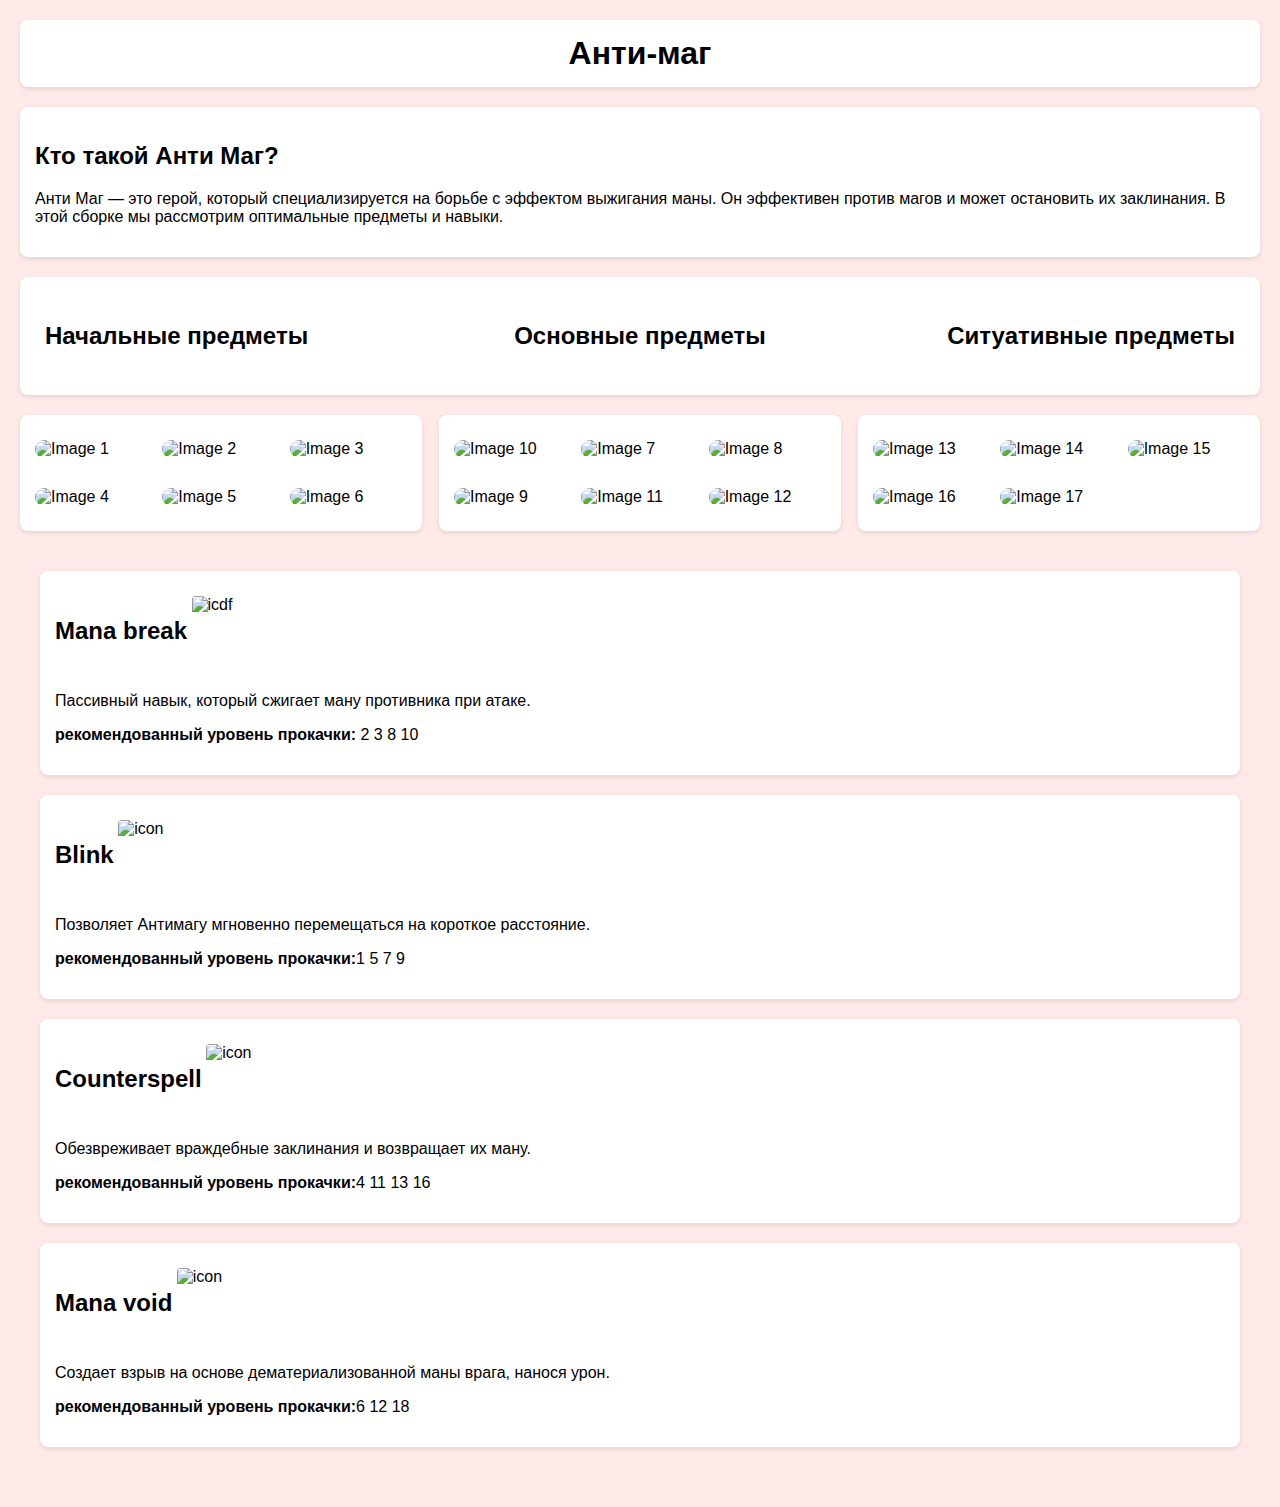
==== сайт И.Х/анти маг.html @ 43d50c34 "Add files via upload" ====
<!DOCTYPE html>
<html lang="ru">
<head>
    <meta charset="UTF-8">
    <meta name="viewport" content="width=device-width, initial-scale=1.0">
    <title>Dota 2 Персонажи</title>
    <link rel="stylesheet" href="игорь.css">
    <!DOCTYPE html>
<html lang="ru">
<head>
    <meta charset="UTF-8">
    <meta name="viewport" content="width=device-width, initial-scale=1.0">
    <title>Сборка на Анти Мага</title>
    <link rel="stylesheet" href="игорь.css">
</head>
<body>
    <main>
    </head>
    <body>
        <section>
        <h1 align="center">Анти-маг</h1>
        </section>
        <section>
            <h2>Кто такой Анти Маг?</h2>
            <p>Анти Маг — это герой, который специализируется на борьбе с эффектом выжигания маны. Он эффективен против магов и может остановить их заклинания. В этой сборке мы рассмотрим оптимальные предметы и навыки.</p>
        </section > 
        <section>
            <div class="textii">
                <h2 class="text left">Начальные предметы</h2>
                <h2 class="text">Основные предметы</h2>
                <h2 class="text right">Ситуативные предметы</h2>
                </div>
        </section>     
        <div class="container">
            <div class="section grid-section">
                <img src="C:\Users\Administrator\Desktop\предметы\Iron_Branch_icon.webp" alt="Image 1" class=rounded-image> 
                <img src="C:\Users\Administrator\Desktop\предметы\tango.jpg" alt="Image 2" class=rounded-image>
                <img src="C:\Users\Administrator\Desktop\предметы\Iron_Branch_icon.webp" alt="Image 3" class=rounded-image>
                <img src="C:\Users\Administrator\Desktop\предметы\quelling_blade.jpg" alt="Image 4" class=rounded-image>
                <img src="C:\Users\Administrator\Desktop\предметы\slippers_of_agility.jpg" alt="Image 5" class=rounded-image>
                <img src="C:\Users\Administrator\Desktop\предметы\circlet.jpg" alt="Image 6" class=rounded-image>
            </div>
    
            <div class="section grid-section">
                <img src="C:\Users\Administrator\Desktop\предметы\Power_Treads_icon.webp" alt="Image 10" class=rounded-image>
                <img src="C:\Users\Administrator\Desktop\предметы\Battle_Fury_icon.webp" alt="Image 7" class=rounded-image>
                <img src="C:\Users\Administrator\Desktop\предметы\Manta_Style_icon.webp" alt="Image 8" class=rounded-image>
                <img src="C:\Users\Administrator\Desktop\предметы\Butterfly_icon.webp" alt="Image 9" class=rounded-image>
                <img src="C:\Users\Administrator\Desktop\предметы\Abyssal_Blade_icon.webp" alt="Image 11" class=rounded-image>
                <img src="C:\Users\Administrator\Desktop\предметы\Satanic_icon.webp" alt="Image 12" class=rounded-image>
            </div>
    
            <div class="section grid-section">
                <img src="C:\Users\Administrator\Desktop\предметы\Black_King_Bar_icon.webp" alt="Image 13" class=rounded-image>
                <img src="C:\Users\Administrator\Desktop\предметы\Bloodthorn_icon.webp" alt="Image 14" class=rounded-image>
                <img src="C:\Users\Administrator\Desktop\предметы\Monkey_King_Bar_icon.webp" alt="Image 15" class=rounded-image>
                <img src="C:\Users\Administrator\Desktop\предметы\Eye_of_Skadi_icon.webp" alt="Image 16" class=rounded-image>
                <img src="C:\Users\Administrator\Desktop\предметы\Diffusal_Blade_1_icon.webp" alt="Image 17" class=rounded-image>
            </div>
        </div>
    </body>
   
    <main>
        <section class="skill">
            <div>
                <div>
                    <h2 href="#" style="display: inline-block; vertical-align: middle;">Mana break</h2>
                    <img src="C:\Users\Administrator\Desktop\скилы\anti-mage-mana-break-5003-e2b983b2a4dafdb832dec0306b87889b5d3cffd990d18e5765a8134739494f20.jpg" alt="icdf" style="display: inline-block; vertical-align: middle;" class=rounded-imagei>  
                  </div>                  
            <div>
                <p>Пассивный навык, который сжигает ману противника при атаке.</p>
            <p><strong>рекомендованный уровень прокачки:</strong> 2 3 8 10</p>
        </section>

        <section class="skill">
            <div>
                <div>
                    <h2 href="#" style="display: inline-block; vertical-align: middle;">Blink</h2>
                    <img src="C:\Users\Administrator\Desktop\скилы\anti-mage-blink-5004-745b6c2d072a9fb56014d744b5056380822033780791466b70503e24d34df56c.jpg" alt="icon" style="display: inline-block; vertical-align: middle;" class=rounded-imagei>  
                  </div>                  
            <div>
            <p>Позволяет Антимагу мгновенно перемещаться на короткое расстояние.</p>
            <p><strong>рекомендованный уровень прокачки:</strong>1 5 7 9</p>
        </section>

        <section class="skill">
            <div>
                <div>
                    <h2 href="#" style="display: inline-block; vertical-align: middle;">Counterspell</h2>
                    <img src="C:\Users\Administrator\Desktop\скилы\anti-mage-counterspell-7314-c2c625443923234101c214a38aa8522f26325a25565a0a32cb395bbbe1b6bc68.jpg" alt="icon" style="display: inline-block; vertical-align: middle;" class=rounded-imagei>  
                  </div>                  
            <div>
            <p>Обезвреживает враждебные заклинания и возвращает их ману.</p>
            <p><strong>рекомендованный уровень прокачки:</strong>4 11 13 16</p>
        </section>

        <section class="skill">
            <div>
                <div>
                    <h2 href="#" style="display: inline-block; vertical-align: middle;">Mana void</h2>
                    <img src="C:\Users\Administrator\Desktop\скилы\anti-mage-mana-void-5006-9c6561777fe749c8b52abd57004fcdb15a669fa418b0bda3d69225c762c1194d.jpg" alt="icon" style="display: inline-block; vertical-align: middle;" class=rounded-imagei>  
                  </div>                  
            <div>
            <p>Создает взрыв на основе дематериализованной маны врага, нанося урон.</p>
            <p><strong>рекомендованный уровень прокачки:</strong>6 12 18</p>
        </section>
    </main>
</body>
</html>
---- сайт И.Х/игорь.css ----
body {
    font-family: Arial, sans-serif;
    margin: 0;
    padding: 0;
    background-color: #ffe9e9;
}

header {
    background: #333;
    color: #fff;
    padding: 20px 0;
    text-align: center;
    margin-bottom: 2000ppx;
}

h1 {
    margin: 0;
}

main {
    padding: 20px;
}

section {
    margin-bottom: 20px;
    background: #ffffff;
    padding: 15px;
    border-radius: 8px;
    box-shadow: 0 2px 5px rgba(0, 0, 0, 0.1);
    .rounded-image {
        border-radius: 15px; /* Здесь задается радиус скругления */
        width: 100px; /* Устанавливаем ширину изображения */
        height: auto; /* Поддерживаем пропорции изображения */
    }
}
    .grid-section {
        margin-bottom: 20px;
        background: #ffffff;
        padding: 15px;
        border-radius: 8px;
        box-shadow: 0 2px 5px rgba(0, 0, 0, 0.1);
        .rounded-image {
            border-radius: 15px; /* Здесь задается радиус скругления */
            width: 100px; /* Устанавливаем ширину изображения */
            height: auto; /* Поддерживаем пропорции изображения */
            header {
                text-align: center;
            }
        }
    
}

ul {
    list-style: none;
    padding: 0;
}

h3 {
    margin: 10px 0;
}

img {
    max-width: 100%;
    height: auto;
    display: block;
    margin: 10px 0;
}

footer {
    text-align: center;
    padding: 10px;
    background: #333;
    color: #fff;
    position: relative;
    bottom: 0;
    width: 100%;
}
        .rounded-image {
            border-radius: 5%; /* Скругление до круглой формы */
            width: 100px;      /* Ширина изображения */
            height: 100px;     /* Высота изображения */
            object-fit: cover; /* Обрезка изображения с сохранением пропорций */
        }
    img {
        max-width: 100%; 
        height: auto; 
    }
    .rounded-imagei {
        border-radius: 5%; /* Скругление до круглой формы */
        width: 70px;      /* Ширина изображения */
        height: 70px;     /* Высота изображения */
        object-fit: cover; /* Обрезка изображения с сохранением пропорций */
    }
    .centered-text {
        text-align: center; /* Выравнивание текста по центру */
        margin-top: 10px; /* Отступ сверху */
      }
      body {
        margin: 0;
        padding: 0;
        display: flex;
        justify-content: center;
    }
    
    .container {
        display: flex;
        justify-content: space-between;
        width: 100%;
    }
    
    .section {
        width: 30%; 
    }
    
    .grid-section {
        display: grid;
        grid-template-columns: repeat(3, 1fr); 
        grid-template-rows: repeat(2, 1fr); 
        gap: 10px; 
    }
    
    .grid-section img {
        width: 100%; 
        height: auto; 
    }
    .text-center {
        text-align: center; /* Центруем текст */
        margin-bottom: 20px; /* Отступ под текстом */
        display: inline; 
    }
    .textii {
                display: flex;
                justify-content: space-between;
                align-items: center;
                width: 100%;
                padding: 10px;
                box-sizing: border-box;
            }
            .text {
                flex: 1; /* Позволяет текстам занимать равное пространство */
                text-align: center; /* Центрируем текст по горизонтали */
            }
            .left {
                text-align: left;
            }
            .right {
                text-align: right;
            }
            .image {
                float: right;
            }
            .texti {
                float: left;
                margin-right: 50px; /* Расстояние между текстом и картинкой */
            }
---- сайт И.Х/игорь.css ----
body {
    font-family: Arial, sans-serif;
    margin: 0;
    padding: 0;
    background-color: #ffe9e9;
}

header {
    background: #333;
    color: #fff;
    padding: 20px 0;
    text-align: center;
    margin-bottom: 2000ppx;
}

h1 {
    margin: 0;
}

main {
    padding: 20px;
}

section {
    margin-bottom: 20px;
    background: #ffffff;
    padding: 15px;
    border-radius: 8px;
    box-shadow: 0 2px 5px rgba(0, 0, 0, 0.1);
    .rounded-image {
        border-radius: 15px; /* Здесь задается радиус скругления */
        width: 100px; /* Устанавливаем ширину изображения */
        height: auto; /* Поддерживаем пропорции изображения */
    }
}
    .grid-section {
        margin-bottom: 20px;
        background: #ffffff;
        padding: 15px;
        border-radius: 8px;
        box-shadow: 0 2px 5px rgba(0, 0, 0, 0.1);
        .rounded-image {
            border-radius: 15px; /* Здесь задается радиус скругления */
            width: 100px; /* Устанавливаем ширину изображения */
            height: auto; /* Поддерживаем пропорции изображения */
            header {
                text-align: center;
            }
        }
    
}

ul {
    list-style: none;
    padding: 0;
}

h3 {
    margin: 10px 0;
}

img {
    max-width: 100%;
    height: auto;
    display: block;
    margin: 10px 0;
}

footer {
    text-align: center;
    padding: 10px;
    background: #333;
    color: #fff;
    position: relative;
    bottom: 0;
    width: 100%;
}
        .rounded-image {
            border-radius: 5%; /* Скругление до круглой формы */
            width: 100px;      /* Ширина изображения */
            height: 100px;     /* Высота изображения */
            object-fit: cover; /* Обрезка изображения с сохранением пропорций */
        }
    img {
        max-width: 100%; 
        height: auto; 
    }
    .rounded-imagei {
        border-radius: 5%; /* Скругление до круглой формы */
        width: 70px;      /* Ширина изображения */
        height: 70px;     /* Высота изображения */
        object-fit: cover; /* Обрезка изображения с сохранением пропорций */
    }
    .centered-text {
        text-align: center; /* Выравнивание текста по центру */
        margin-top: 10px; /* Отступ сверху */
      }
      body {
        margin: 0;
        padding: 0;
        display: flex;
        justify-content: center;
    }
    
    .container {
        display: flex;
        justify-content: space-between;
        width: 100%;
    }
    
    .section {
        width: 30%; 
    }
    
    .grid-section {
        display: grid;
        grid-template-columns: repeat(3, 1fr); 
        grid-template-rows: repeat(2, 1fr); 
        gap: 10px; 
    }
    
    .grid-section img {
        width: 100%; 
        height: auto; 
    }
    .text-center {
        text-align: center; /* Центруем текст */
        margin-bottom: 20px; /* Отступ под текстом */
        display: inline; 
    }
    .textii {
                display: flex;
                justify-content: space-between;
                align-items: center;
                width: 100%;
                padding: 10px;
                box-sizing: border-box;
            }
            .text {
                flex: 1; /* Позволяет текстам занимать равное пространство */
                text-align: center; /* Центрируем текст по горизонтали */
            }
            .left {
                text-align: left;
            }
            .right {
                text-align: right;
            }
            .image {
                float: right;
            }
            .texti {
                float: left;
                margin-right: 50px; /* Расстояние между текстом и картинкой */
            }
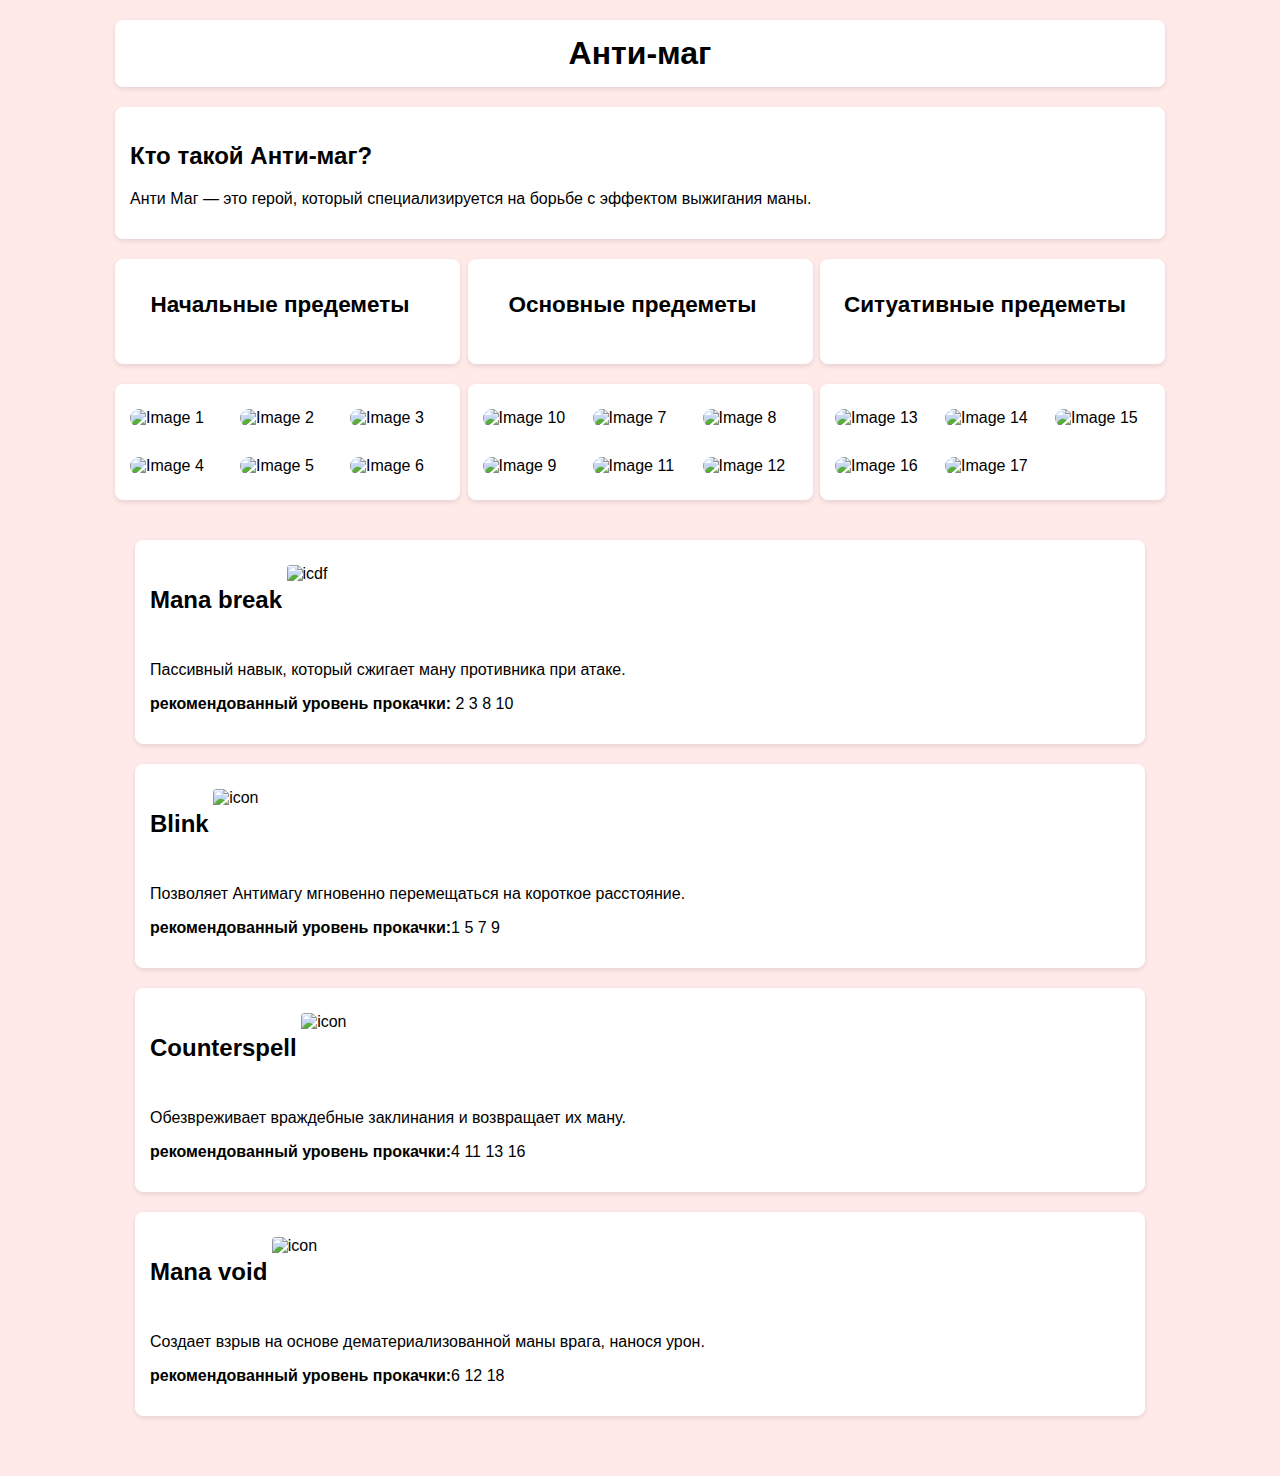
==== commit d24aeb4c: "сайт" ====
--- a/сайт И.Х/анти маг.html
+++ b/сайт И.Х/анти маг.html
@@ -1,16 +1,10 @@
-<!DOCTYPE html>
+ 
+        <!DOCTYPE html>
 <html lang="ru">
 <head>
     <meta charset="UTF-8">
     <meta name="viewport" content="width=device-width, initial-scale=1.0">
-    <title>Dota 2 Персонажи</title>
-    <link rel="stylesheet" href="игорь.css">
-    <!DOCTYPE html>
-<html lang="ru">
-<head>
-    <meta charset="UTF-8">
-    <meta name="viewport" content="width=device-width, initial-scale=1.0">
-    <title>Сборка на Анти Мага</title>
+    <title>Сборка на Анти-мага</title>
     <link rel="stylesheet" href="игорь.css">
 </head>
 <body>
@@ -21,16 +15,20 @@
         <h1 align="center">Анти-маг</h1>
         </section>
         <section>
-            <h2>Кто такой Анти Маг?</h2>
-            <p>Анти Маг — это герой, который специализируется на борьбе с эффектом выжигания маны. Он эффективен против магов и может остановить их заклинания. В этой сборке мы рассмотрим оптимальные предметы и навыки.</p>
+            <h2>Кто такой Анти-маг?</h2>
+            <p>Анти Маг — это герой, который специализируется на борьбе с эффектом выжигания маны. </p>
         </section > 
-        <section>
-            <div class="textii">
-                <h2 class="text left">Начальные предметы</h2>
-                <h2 class="text">Основные предметы</h2>
-                <h2 class="text right">Ситуативные предметы</h2>
+            <div class="container">
+                <div class="sectiona">
+                    <h2 align='center' class="single-line">Начальные предеметы</h2>
                 </div>
-        </section>     
+                <div class="sectiona">
+                    <h2 align='center' class="single-line">Основные предеметы</h2>
+                </div>
+                <div class="sectiona">
+                    <h2 align='center' class="single-line">Ситуативные предеметы</h2>
+                </div>
+            </div>          
         <div class="container">
             <div class="section grid-section">
                 <img src="C:\Users\Administrator\Desktop\предметы\Iron_Branch_icon.webp" alt="Image 1" class=rounded-image> 
--- a/сайт И.Х/игорь.css
+++ b/сайт И.Х/игорь.css
@@ -28,9 +28,9 @@
     border-radius: 8px;
     box-shadow: 0 2px 5px rgba(0, 0, 0, 0.1);
     .rounded-image {
-        border-radius: 15px; /* Здесь задается радиус скругления */
-        width: 100px; /* Устанавливаем ширину изображения */
-        height: auto; /* Поддерживаем пропорции изображения */
+        border-radius: 15px; 
+        width: 100px; 
+        height: auto; 
     }
 }
     .grid-section {
@@ -40,9 +40,9 @@
         border-radius: 8px;
         box-shadow: 0 2px 5px rgba(0, 0, 0, 0.1);
         .rounded-image {
-            border-radius: 15px; /* Здесь задается радиус скругления */
-            width: 100px; /* Устанавливаем ширину изображения */
-            height: auto; /* Поддерживаем пропорции изображения */
+            border-radius: 15px; 
+            width: 100px; 
+            height: auto; 
             header {
                 text-align: center;
             }
@@ -76,24 +76,24 @@
     width: 100%;
 }
         .rounded-image {
-            border-radius: 5%; /* Скругление до круглой формы */
-            width: 100px;      /* Ширина изображения */
-            height: 100px;     /* Высота изображения */
-            object-fit: cover; /* Обрезка изображения с сохранением пропорций */
+            border-radius: 5%;
+            width: 100px;      
+            height: 100px;     
+            object-fit: cover; 
         }
     img {
         max-width: 100%; 
         height: auto; 
     }
     .rounded-imagei {
-        border-radius: 5%; /* Скругление до круглой формы */
-        width: 70px;      /* Ширина изображения */
-        height: 70px;     /* Высота изображения */
-        object-fit: cover; /* Обрезка изображения с сохранением пропорций */
+        border-radius: 5%; 
+        width: 70px;      
+        height: 70px;     
+        object-fit: cover; 
     }
     .centered-text {
-        text-align: center; /* Выравнивание текста по центру */
-        margin-top: 10px; /* Отступ сверху */
+        text-align: center; 
+        margin-top: 10px; 
       }
       body {
         margin: 0;
@@ -116,7 +116,9 @@
         display: grid;
         grid-template-columns: repeat(3, 1fr); 
         grid-template-rows: repeat(2, 1fr); 
-        gap: 10px; 
+        gap: 10px;
+        justify-content: space-between; 
+        margin-bottom: 20px;
     }
     
     .grid-section img {
@@ -124,8 +126,8 @@
         height: auto; 
     }
     .text-center {
-        text-align: center; /* Центруем текст */
-        margin-bottom: 20px; /* Отступ под текстом */
+        text-align: center; 
+        margin-bottom: 20px; 
         display: inline; 
     }
     .textii {
@@ -137,8 +139,8 @@
                 box-sizing: border-box;
             }
             .text {
-                flex: 1; /* Позволяет текстам занимать равное пространство */
-                text-align: center; /* Центрируем текст по горизонтали */
+                flex: 1; 
+                text-align: center; 
             }
             .left {
                 text-align: left;
@@ -151,7 +153,37 @@
             }
             .texti {
                 float: left;
-                margin-right: 50px; /* Расстояние между текстом и картинкой */
+                margin-right: 50px;
             }
+            .sectiona {
+                font-size: 15px;
+                height: 75px;
+                width: 315px;
+                display: grid;
+                gap: 10px;
+                justify-content: space-between; 
+                background-color: #ffe9e9;
+                margin-bottom: 20ppx;
+                margin-bottom: 20px;
+                background: #ffffff;
+                padding: 15px;
+                border-radius: 8px;
+                box-shadow: 0 2px 5px rgba(0, 0, 0, 0.1);
+                .rounded-image {
+                    border-radius: 15px; 
+                    width: 100px; 
+                    height: auto; 
+                    header {
+                        text-align: center;
+                    }
+                }
+             }
+             .single-line {
+                white-space: nowrap;
+                overflow: hidden;
+                text-overflow: ellipsis;
+                width: 300px; /* Установите нужную ширину */
+            }
+            
 
 
